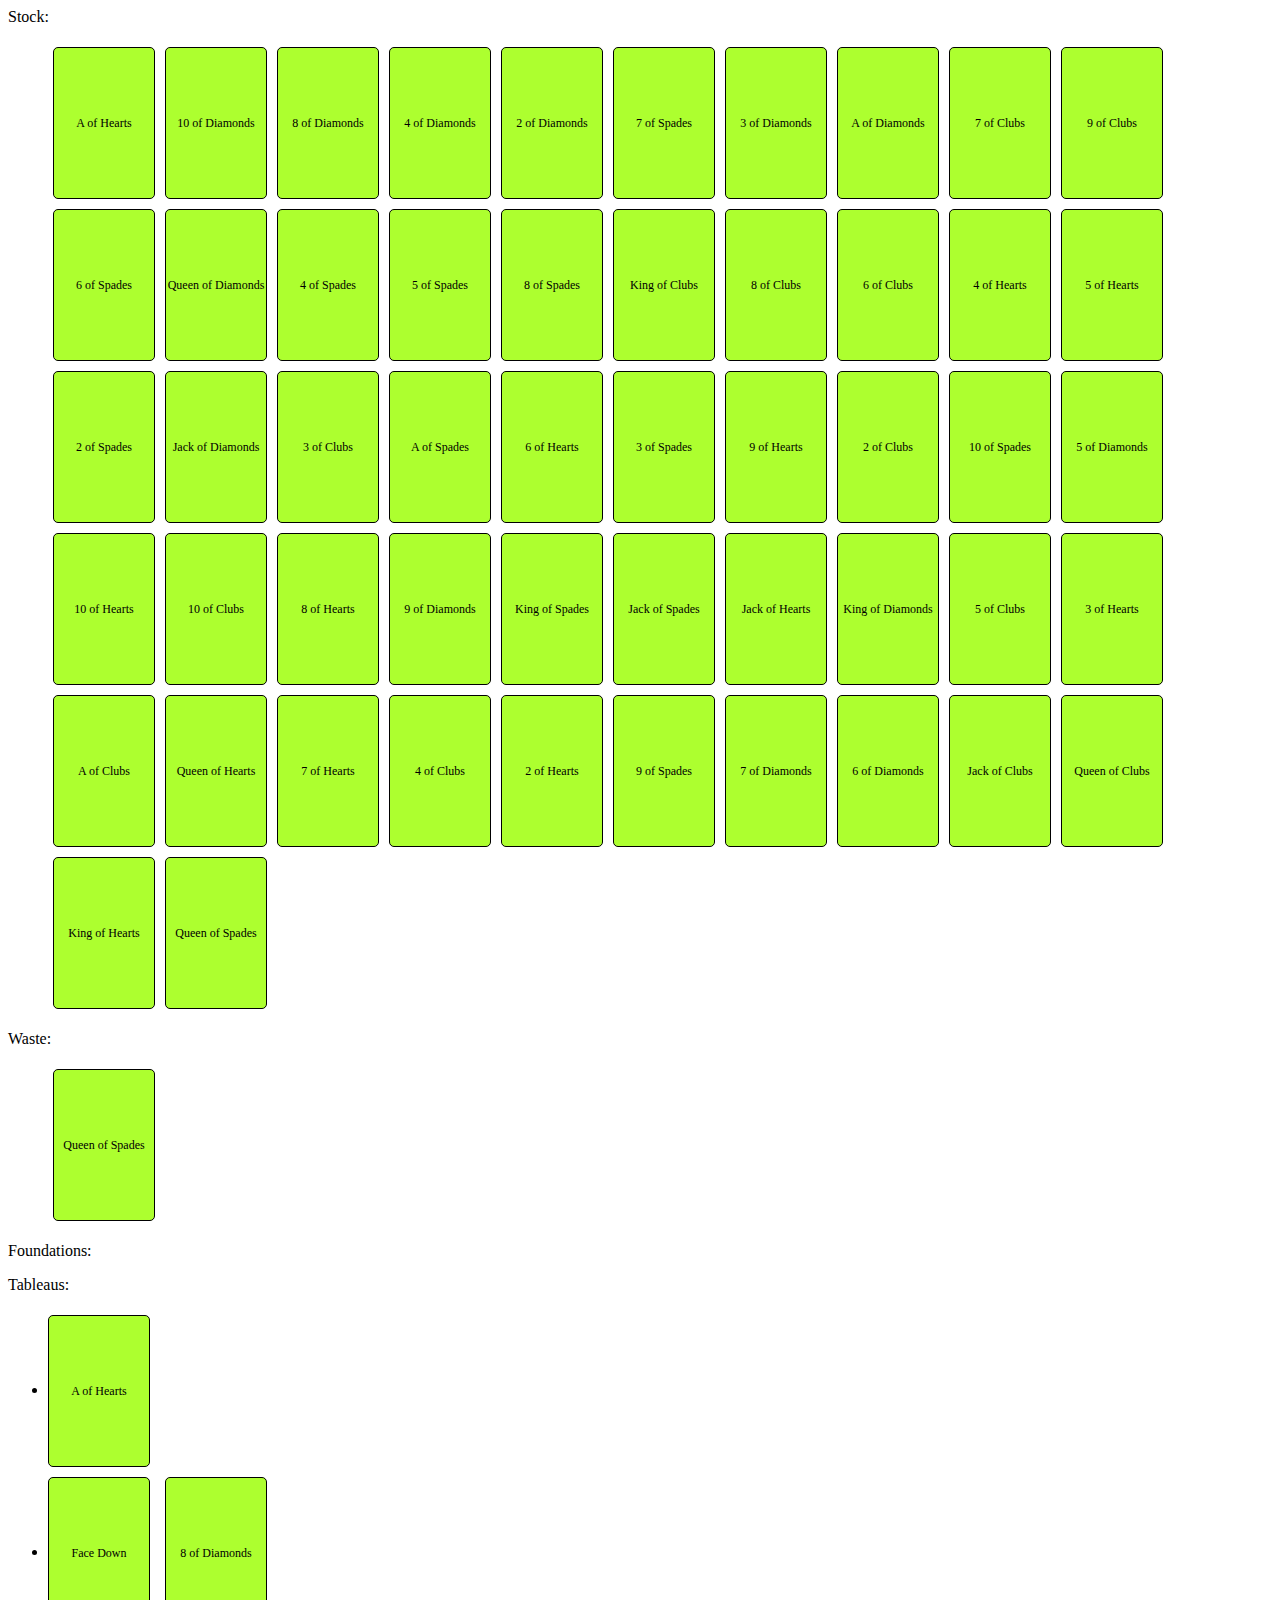
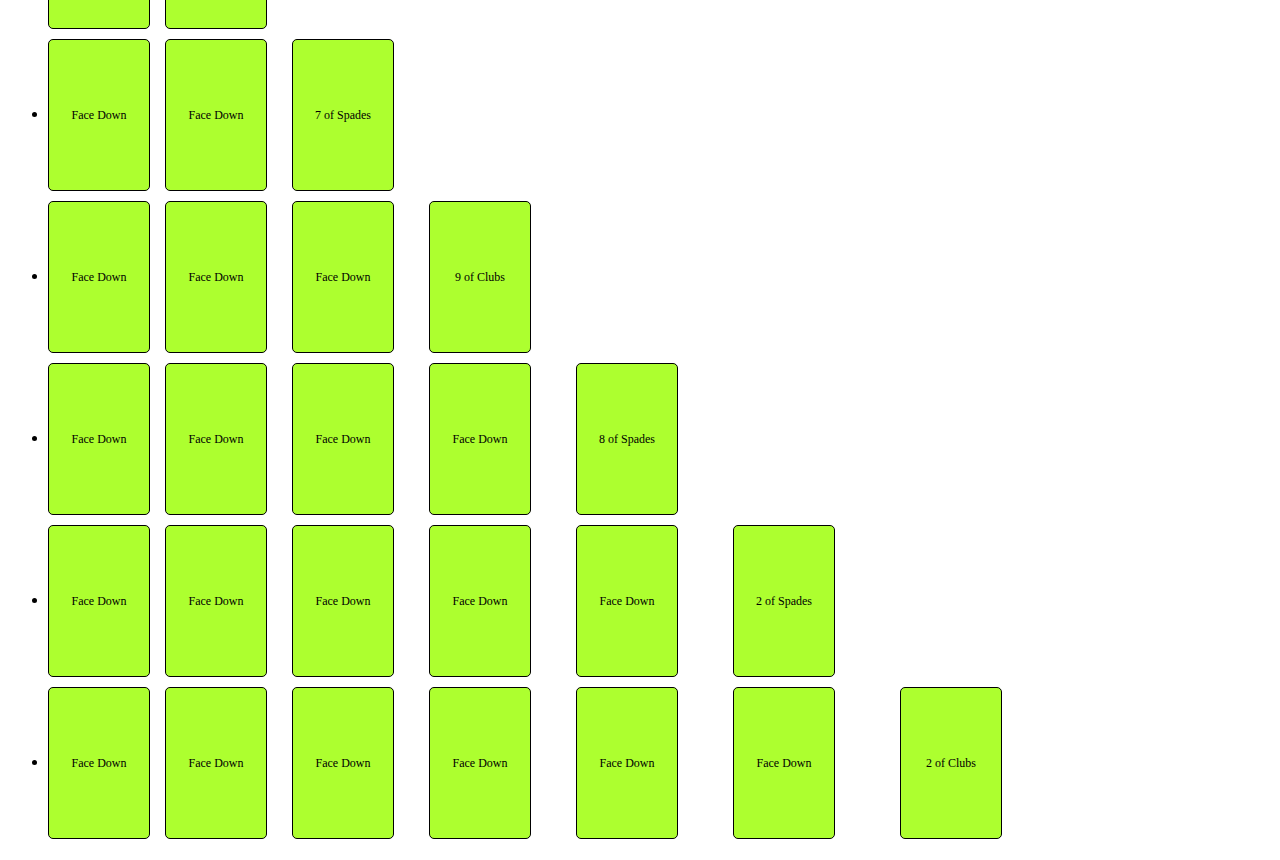
==== version8/Klondike.html @ c22514d9 "version8" ====
<!DOCTYPE html>
<html lang="en">
  <head>
    <meta charset="UTF-8" />
    <meta name="viewport" content="width=device-width, initial-scale=1.0" />
    <title>Klondike View</title>
    <link rel="stylesheet" href="styles.css">
  </head>

  <body>
    <div>Stock: 
        <ul id="stockCards"></ul>
    </div>
    <div>Waste: 
        <ul id="wasteCards"></ul>
    </div>
    <div>Foundations: 
        <ul id="foundationCards"></ul>
    </div>
    <div>Tableaus:
        <ul id="tableauCards"></ul>
    </div>
    <script src="app.mjs"></script>
  </body>

  </html>
---- version8/styles.css ----
/* styles.css */
.card-list {
  background: pink;
  list-style: none;
  padding: 0;
}

.card {
  background: greenyellow;
  font-size: 12px;
  display: inline-block;
  width: 100px;
  height: 150px;
  border: 1px solid #000;
  border-radius: 5px;
  margin: 5px;
  text-align: center;
  line-height: 150px;

}
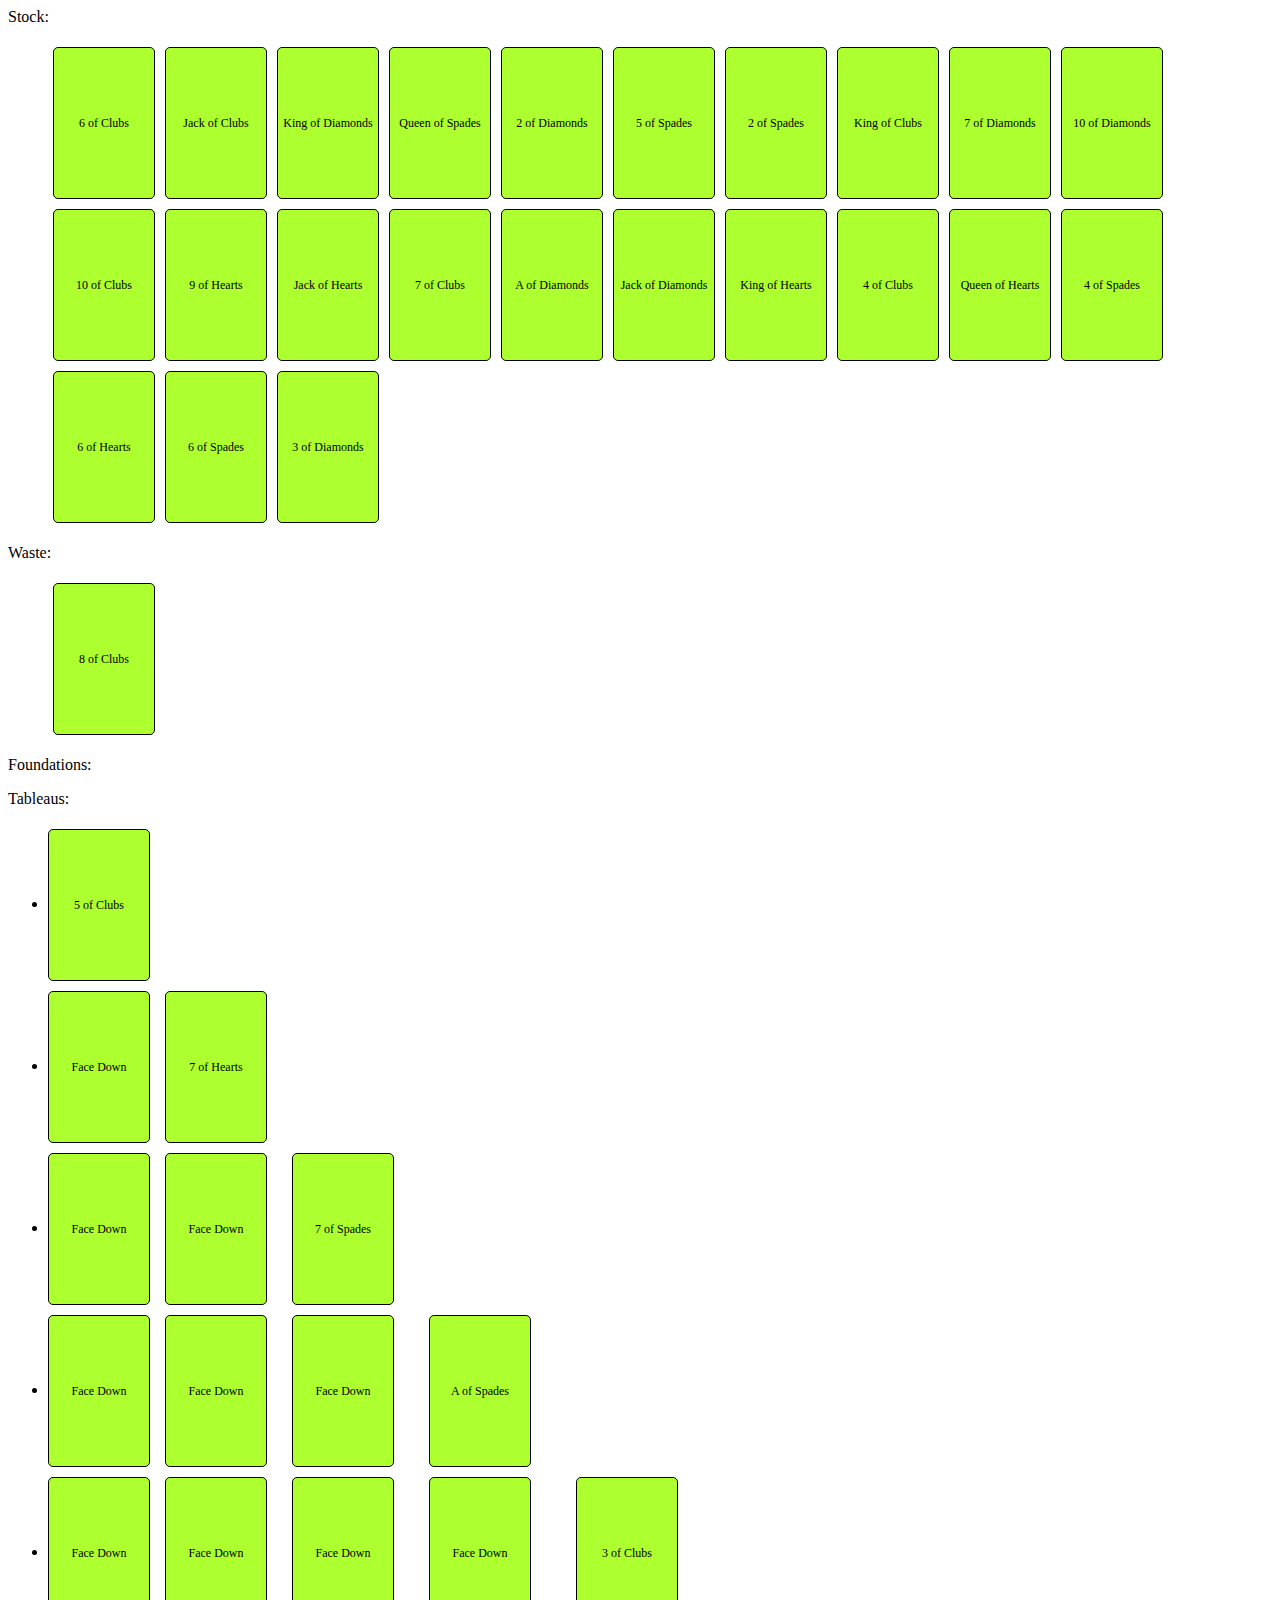
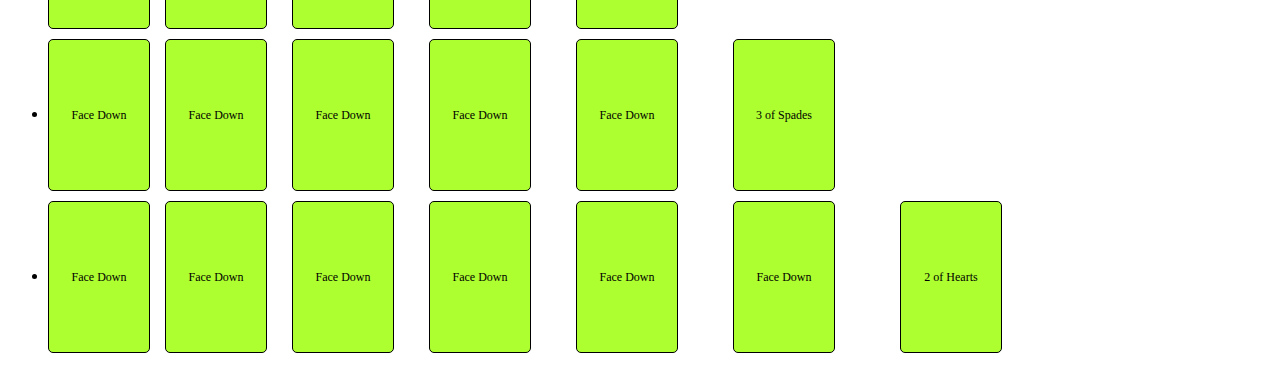
==== commit 2ad37c9b: "version8" ====
--- a/version8/Klondike.html
+++ b/version8/Klondike.html
@@ -1,26 +1,25 @@
 <!DOCTYPE html>
 <html lang="en">
-  <head>
-    <meta charset="UTF-8" />
-    <meta name="viewport" content="width=device-width, initial-scale=1.0" />
-    <title>Klondike View</title>
-    <link rel="stylesheet" href="styles.css">
-  </head>
+<head>
+  <meta charset="UTF-8" />
+  <meta name="viewport" content="width=device-width, initial-scale=1.0" />
+  <title>Klondike View</title>
+  <link rel="stylesheet" href="styles.css">
+</head>
+<body>
+  <div>Stock:
+    <ul id="stockCards"></ul>
+  </div>
+  <div>Waste:
+    <ul id="wasteCards"></ul>
+  </div>
+  <div>Foundations:
+    <ul id="foundationCards"></ul>
+  </div>
+  <div>Tableaus:
+    <ul id="tableauCards"></ul>
+  </div>
+  <script type="module" src="PlayGame.mjs"></script>
 
-  <body>
-    <div>Stock: 
-        <ul id="stockCards"></ul>
-    </div>
-    <div>Waste: 
-        <ul id="wasteCards"></ul>
-    </div>
-    <div>Foundations: 
-        <ul id="foundationCards"></ul>
-    </div>
-    <div>Tableaus:
-        <ul id="tableauCards"></ul>
-    </div>
-    <script src="app.mjs"></script>
-  </body>
-
-  </html>
+</body>
+</html>
